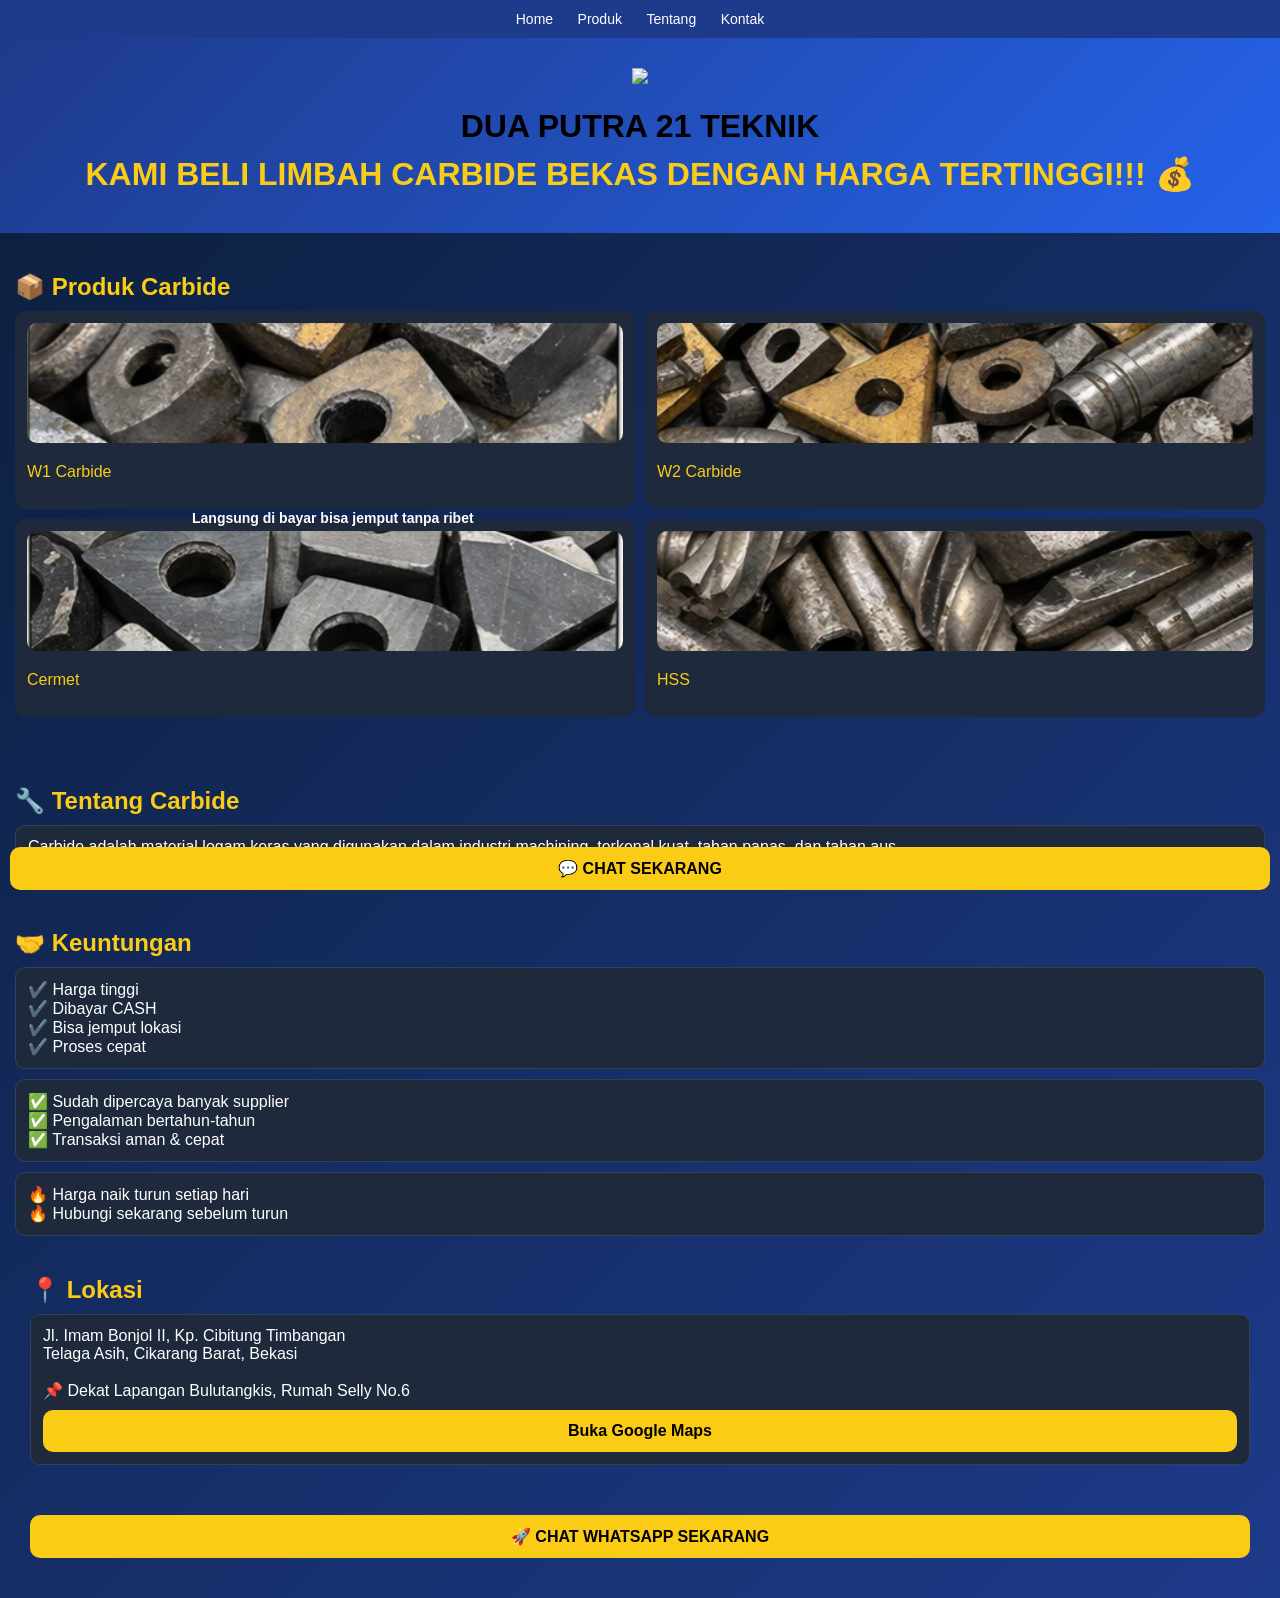
==== index.html @ 31cd5db2 "Add files via upload" ====
<!DOCTYPE html>
<html lang="id">
<head>
  <link rel="stylesheet" href="style.css">
<meta charset="UTF-8">
<meta name="viewport" content="width=device-width, initial-scale=1.0">
<title>Home Membeli Carbide Bekas</title>

<body>

<!-- NAVBAR -->
<div class="navbar">
  <a href="index.html">Home</a>
  <a href="produk.html">Produk</a>
  <a href="tentang.html">Tentang</a>
  <a href="kontak.html">Kontak</a>
</div>

<!-- HEADER -->
<header>
<img src="https://i.ibb.co.com/p6pNCx23/1774966242600.png" class="logo">
 <h1 class="nama" style="color:black;">DUA PUTRA 21 TEKNIK</h1>

  <h1 class="kedip">KAMI BELI LIMBAH CARBIDE BEKAS DENGAN HARGA TERTINGGI!!! 💰 <h1>
    
    
<div class="banner-text">
  <p>Langsung di bayar bisa jemput tanpa ribet</p>
</div>
</header>

<!-- PRODUK -->
<div class="section">
  <h2 class="title">📦 Produk Carbide</h2>

  <div class="grid">

<a href="produk.html#w1"style="color:#facc15; text-decoration:none;">
    <div class="card">
      <img src="w1.png">
      <p>W1 Carbide</p>
    </div>
</a>
<a href="produk.html#w2"style="color:#facc15; text-decoration:none;">
    <div class="card">
      <img src="w2.png">
      <p>W2 Carbide</p>
    </div>
</a>
<a href="produk.html#cermet"style="color:#facc15; text-decoration:none;">
    <div class="card">
      <img src="cermet.png">
      <p>Cermet</p>
    </div>
 </a>
<a href="produk.html#hss"style="color:#facc15; text-decoration:none;">
    <div class="card">
      <img src="hss.png">
      <p>HSS</p>
    </div>
<a/>
  </div>
</div>

<!-- TENTANG -->
<div class="section">
  <h2 class="title">🔧 Tentang Carbide</h2>

  <div class="box">
    Carbide adalah material logam keras yang digunakan dalam industri machining,
    terkenal kuat, tahan panas, dan tahan aus.
  </div>
</div>

<!-- KEUNTUNGAN -->
<div class="section">
  <h2 class="title">🤝 Keuntungan</h2>

  <div class="box">
    ✔️ Harga tinggi<br>
    ✔️ Dibayar CASH<br>
    ✔️ Bisa jemput lokasi<br>
    ✔️ Proses cepat
  </div>
  <div class="box">
✅ Sudah dipercaya banyak supplier  <br>
✅ Pengalaman bertahun-tahun  <br>
✅ Transaksi aman & cepat  <br>
</div>
<div class="box">
🔥 Harga naik turun setiap hari <br>
🔥 Hubungi sekarang sebelum turun  
</div>

<!-- LOKASI -->
<div class="section">
  <h2 class="title">📍 Lokasi</h2>

  <div class="box">
    Jl. Imam Bonjol II, Kp. Cibitung Timbangan<br>
    Telaga Asih, Cikarang Barat, Bekasi<br><br>

    📌 Dekat Lapangan Bulutangkis, Rumah Selly No.6

    <a class="btn" href="https://maps.app.goo.gl/YUfMzDzjZyTbs53F6?g_st=ac" target="_blank">
      Buka Google Maps
    </a>
  </div>
</div>

<!-- CTA -->
<div class="section">
  <a class="btn" href="https://api.whatsapp.com/send?phone=6285714991075&text=Halo%20saya%20mau%20jual%20carbide">
    🚀 CHAT WHATSAPP SEKARANG
  </a>
</div>

<!-- FLOATING -->
<a class="btn floating" href="https://api.whatsapp.com/send?phone=6285714991075&text=Halo%20saya%20mau%20jual%20carbide">
💬 CHAT SEKARANG
</a>

</body>
</html>
---- style.css ----
/* RESET */
body {
  font-family: Arial, sans-serif;
  margin: 0;
  background: linear-gradient(135deg, #0b1e3a, #1e3a8a);
  color: white;
}

/* NAVBAR */
.navbar {
  background: #1e3a8a;
  padding: 10px;
  text-align: center;
}

.navbar a {
  color: white;
  margin: 0 10px;
  text-decoration: none;
  font-size: 14px;
}

/* HEADER */
header {
  text-align: center;
  padding: 30px 15px;
  background: linear-gradient(135deg, #1e3a8a, #2563eb);
}

.logo {
  width: 150px;
  margin-bottom: 10px;
}

header h1 {
  color: #facc15;
  margin: 10px 0;
}

/* SECTION */
.section {
  padding: 20px 15px;
}

.title {
  color: #facc15;
  margin-bottom: 10px;
}

/* GRID */
.grid {
  display: grid;
  grid-template-columns: 1fr 1fr;
  gap: 10px;
}

/* CARD */
.card {
  background: #1e293b;
  padding: 12px;
  border-radius: 12px;
  text-align: left;
  transition: 0.3s;
}

.card:hover {
  transform: scale(1.03);
}

.card img {
  width: 100%;
  border-radius: 10px;
  height: 120px;
  object-fit: cover;
}

/* TEXT */
.desc {
  font-size: 14px;
  line-height: 1.6;
  margin-bottom: 10px;
}

.sub {
  color: #facc15;
  font-weight: bold;
  margin-top: 10px;
  margin-bottom: 5px;
}

ul {
  padding-left: 18px;
  margin: 0;
}

ul li {
  margin-bottom: 5px;
  font-size: 13px;
}

/* BUTTON */
.btn {
  display: block;
  background: #facc15;
  color: black;
  padding: 12px;
  text-align: center;
  text-decoration: none;
  border-radius: 10px;
  font-weight: bold;
  margin-top: 10px;
}

.btn:hover {
  background: #fde047;
}

/* HARGA */
.harga {
  margin-top: 10px;
  font-weight: bold;
  color: #facc15;
}

/* FLOATING */
.floating {
  position: fixed;
  bottom: 10px;
  left: 10px;
  right: 10px;
}
.box {
  background: #1e293b;
  padding: 12px;
  border-radius: 10px;
  margin-top: 10px;
  border: 1px solid #334155;
}
.banner-text {
  position: absolute;
  bottom: 40%;
  left: 15%;
  color: white;
  background:
  padding: 15px;
  border-radius: 10px;

  animation: muncul 1.5s ease-out;
}

/* animasi */
@keyframes muncul {
  0% {
    opacity: 0;
    transform: translateY(50px);
  }
  100% {
    opacity: 1;
    transform: translateY(0);
  }
}
.banner-text h1 {
  font-size: 20px;
}

.banner-text p {
  font-size: 14px;
}
.kedip {
  animation: kedip 1s infinite;
}

@keyframes kedip {
  0% {
    opacity: 1;
  }
  50% {
    opacity: 0.5;
  }
  100% {
    opacity: 1;
  }
body {
  background: #0f172a;
  font-family: Arial;
  color: white;
}

.container {
  display: grid;
  grid-template-columns: repeat(auto-fit, minmax(250px, 1fr));
  gap: 15px;
  padding: 15px;
}

.card {
  background: #1e293b;
  padding: 10px;
  border-radius: 15px;
  transition: 0.3s;
}

.card:hover {
  transform: translateY(-5px);
}

.img-produk {
  width: 100%;
  border-radius: 10px;
}

h2 {
  text-align: center;
  margin: 10px 0;
}

.box {
  background: #0f172a;
  padding: 10px;
  border-radius: 10px;
  margin-top: 8px;
}

.box ul {
  padding-left: 18px;
}

.harga-box {
  text-align: center;
  color: #facc15;
  font-weight: bold;
}
html {
  scroll-behavior: smooth;
}
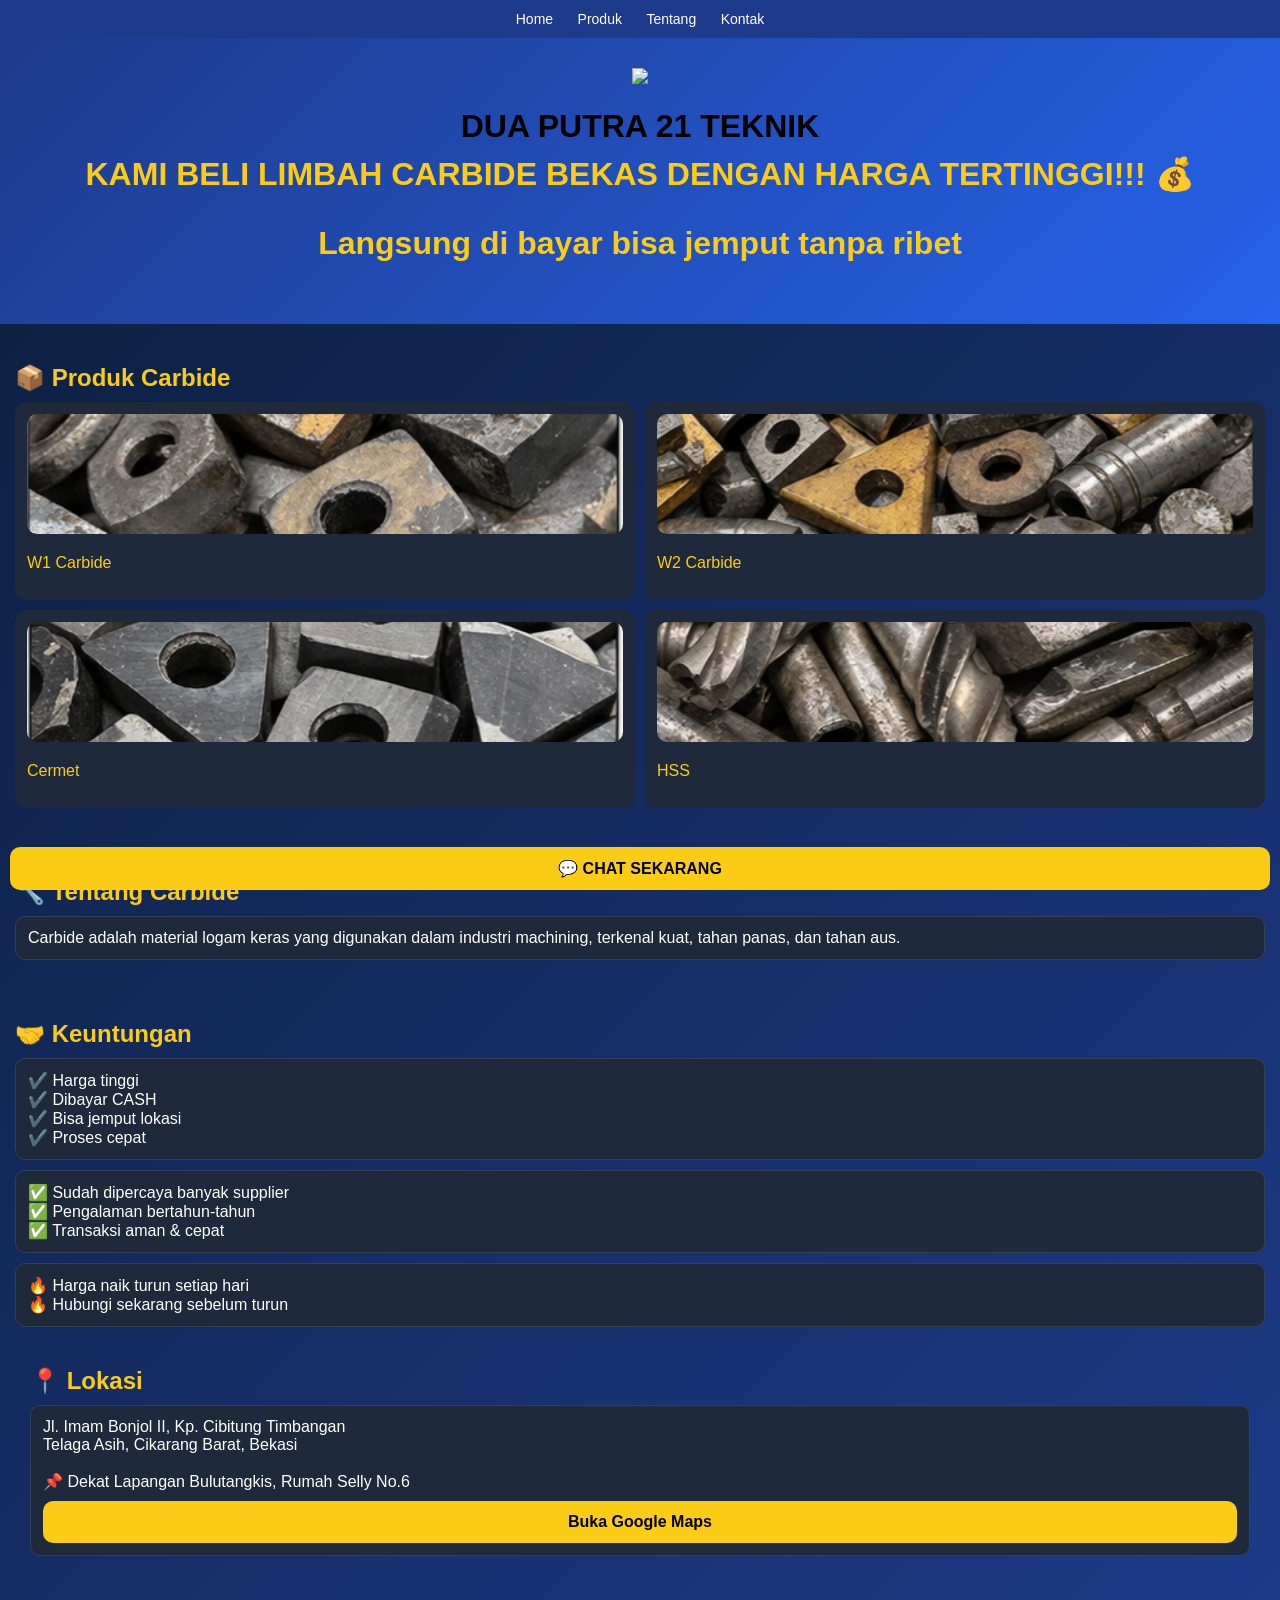
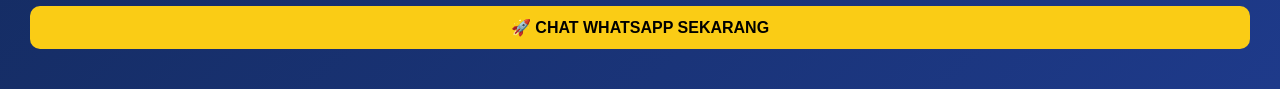
==== commit 0a71b41f: "index.html" ====
--- a/index.html
+++ b/index.html
@@ -24,7 +24,7 @@
   <h1 class="kedip">KAMI BELI LIMBAH CARBIDE BEKAS DENGAN HARGA TERTINGGI!!! 💰 <h1>
     
     
-<div class="banner-text">
+<div class="kedip">
   <p>Langsung di bayar bisa jemput tanpa ribet</p>
 </div>
 </header>
@@ -121,4 +121,4 @@
 </a>
 
 </body>
-</html>+</html>
